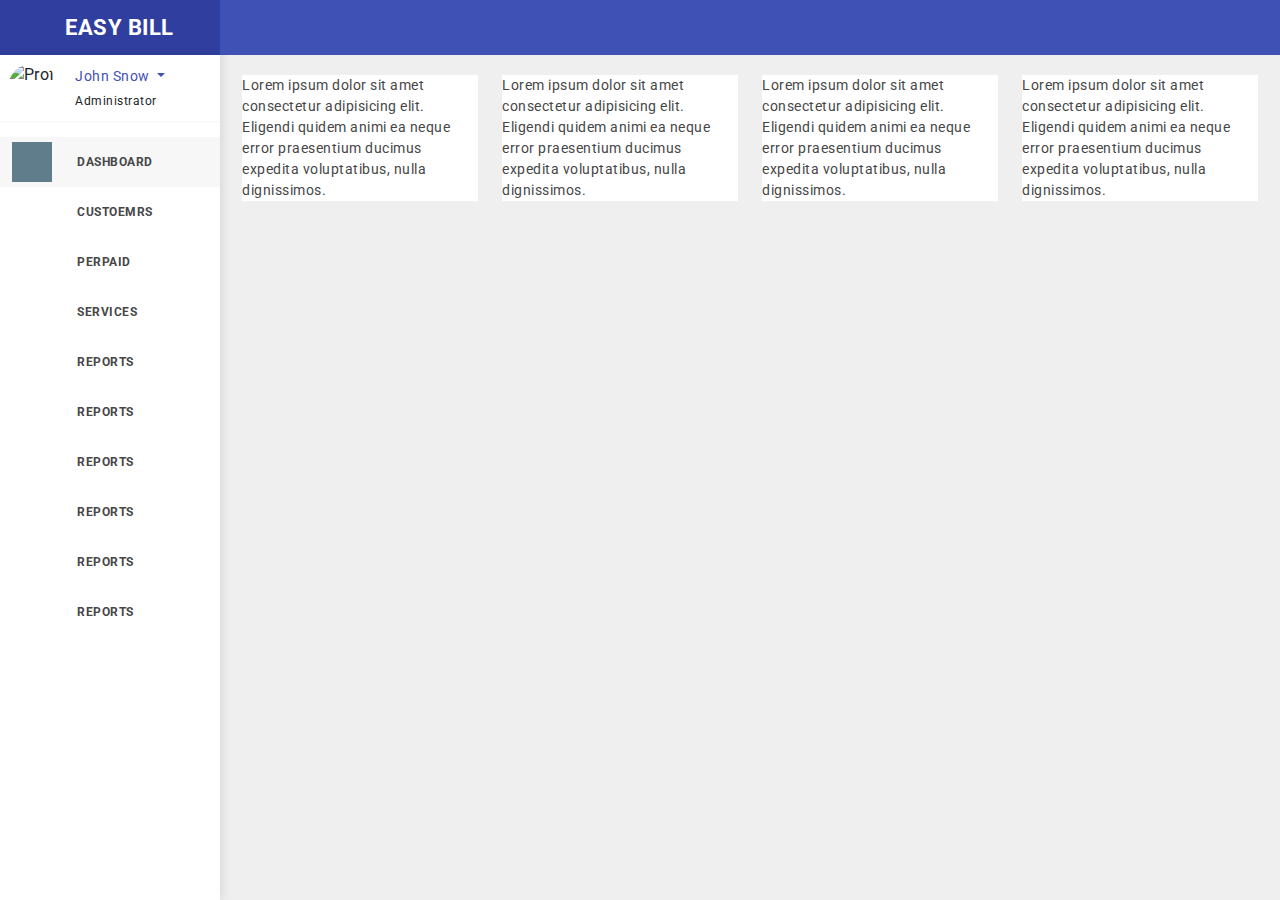
==== index.html @ 29a1d56c "layout done" ====
<!DOCTYPE html>
<html lang="en">

<head>
    <meta charset="UTF-8">
    <meta name="viewport" content="width=device-width, initial-scale=1.0">
    <title>Document</title>
    <!--Bootstrap Css-->
    <link href="https://cdn.jsdelivr.net/npm/bootstrap@5.3.3/dist/css/bootstrap.min.css" rel="stylesheet"
        integrity="sha384-QWTKZyjpPEjISv5WaRU9OFeRpok6YctnYmDr5pNlyT2bRjXh0JMhjY6hW+ALEwIH" crossorigin="anonymous">

    <link rel="stylesheet" href="style.css">
</head>

<body>
    <div class="main-container">
        <div class="sidebar">
            <div class="sidebar-header">
                <div class="logo">
                    <a href="">
                        <ion-icon name="wifi-sharp"></ion-icon>
                        <span class="logo-text">Easy Bill</span>
                    </a>
                </div>
            </div>

            <div class="sidebar-nav-container">
                <!--logged in user profile-->

                <div class="profile py-2 mb-3">
                    <div class="profile-img-container">
                        <img src="./images/profile.jpg" alt="Profile image">
                    </div>
                    <div class="content">
                        <div class="dropdown">
                            <a class="dropdown-toggle" href="#" role="button" data-bs-toggle="dropdown"
                                aria-expanded="false">
                                John Snow
                            </a>

                            <ul class="dropdown-menu rounded-0 border-light-subtle">
                                <li><a class="dropdown-item" href="#">My Account</a></li>
                                <li><a class="dropdown-item" href="#">Change Password</a></li>
                                <li><a class="dropdown-item" href="#">Logout</a></li>
                            </ul>
                        </div>
                        <span class="designation">Administrator</span>
                    </div>
                </div>

                <!--Sidebar Navigation-->

                <nav class="sidbar-nav">
                    <ul>
                        <li class="dashboard"><a href="#">
                                <div class="icon-container">
                                    <ion-icon name="desktop-sharp"></ion-icon>
                                </div>
                                <span>Dashboard</span>
                            </a></li>
                        <li>
                            <a href="#" class="inner-toggle">
                                <div class="icon-container">
                                    <ion-icon name="people-outline"></ion-icon>
                                </div>
                                <span>custoemrs</span>
                                <ion-icon name="chevron-back"></ion-icon>
                            </a>
                            <ul class="inner-drop">
                                <li><a href="#">Add Customer</a></li>
                                <li><a href="#">View Customers</a></li>
                            </ul>
                        </li>
                        <li><a href="#" class="inner-toggle">
                                <div class="icon-container">
                                    <ion-icon name="card-outline"></ion-icon>
                                </div>
                                <span>perpaid</span>
                                <ion-icon name="chevron-back"></ion-icon>
                            </a>
                            <ul class="inner-drop">
                                <li><a href="#">Add Customer</a></li>
                                <li><a href="#">View Customers</a></li>
                            </ul>
                        </li>
                        <li><a href="#">
                                <div class="icon-container">
                                    <ion-icon name="cube-outline"></ion-icon>
                                </div>
                                <span>services</span>
                                <ion-icon name="chevron-back"></ion-icon>
                            </a></li>
                        <li><a href="#">
                                <div class="icon-container">
                                    <ion-icon name="clipboard-outline"></ion-icon>
                                </div>
                                <span>Reports</span>
                                <ion-icon name="chevron-back"></ion-icon>
                            </a></li>
                        <li><a href="#" class="inner-toggle">
                                <div class="icon-container">
                                    <ion-icon name="clipboard-outline"></ion-icon>
                                </div>
                                <span>Reports</span>
                                <ion-icon name="chevron-back"></ion-icon>
                            </a></li>
                        <li><a href="#">
                                <div class="icon-container">
                                    <ion-icon name="clipboard-outline"></ion-icon>
                                </div>
                                <span>Reports</span>
                                <ion-icon name="chevron-back"></ion-icon>
                            </a></li>
                        <li><a href="#">
                                <div class="icon-container">
                                    <ion-icon name="clipboard-outline"></ion-icon>
                                </div>
                                <span>Reports</span>
                                <ion-icon name="chevron-back"></ion-icon>
                            </a></li>
                        <li><a href="#">
                                <div class="icon-container">
                                    <ion-icon name="clipboard-outline"></ion-icon>
                                </div>
                                <span>Reports</span>
                                <ion-icon name="chevron-back"></ion-icon>
                            </a></li>
                        <li><a href="#">
                                <div class="icon-container">
                                    <ion-icon name="clipboard-outline"></ion-icon>
                                </div>
                                <span>Reports</span>
                                <ion-icon name="chevron-back"></ion-icon>
                            </a></li>

                    </ul>
                </nav>
            </div>
        </div>
        <div class="main">
            <header class="main-header">
                <ul class="header-nav" id="nav-toggler">
                    <li><ion-icon name="menu-sharp"></ion-icon></li>
                </ul>
            </header>

            <div class="row">
                <div class="col-md-6 col-xl-3">
                    <p class="bg-white">Lorem ipsum dolor sit amet consectetur adipisicing elit. Eligendi quidem animi
                        ea neque error praesentium ducimus expedita voluptatibus, nulla dignissimos.</p>
                </div>
                <div class="col-md-6 col-xl-3">
                    <p class="bg-white">Lorem ipsum dolor sit amet consectetur adipisicing elit. Eligendi quidem animi
                        ea neque error praesentium ducimus expedita voluptatibus, nulla dignissimos.</p>
                </div>
                <div class="col-md-6 col-xl-3">
                    <p class="bg-white">Lorem ipsum dolor sit amet consectetur adipisicing elit. Eligendi quidem animi
                        ea neque error praesentium ducimus expedita voluptatibus, nulla dignissimos.</p>
                </div>
                <div class="col-md-6 col-xl-3">
                    <p class="bg-white">Lorem ipsum dolor sit amet consectetur adipisicing elit. Eligendi quidem animi
                        ea neque error praesentium ducimus expedita voluptatibus, nulla dignissimos.</p>
                </div>
            </div>

        </div>
    </div>
    </div>



    <!--Ionicons Js-->
    <script type="module" src="https://unpkg.com/ionicons@7.1.0/dist/ionicons/ionicons.esm.js"></script>
    <script nomodule src="https://unpkg.com/ionicons@7.1.0/dist/ionicons/ionicons.js"></script>

    <!--Bootstrap Js-->
    <script src="https://cdn.jsdelivr.net/npm/bootstrap@5.3.3/dist/js/bootstrap.bundle.min.js"
        integrity="sha384-YvpcrYf0tY3lHB60NNkmXc5s9fDVZLESaAA55NDzOxhy9GkcIdslK1eN7N6jIeHz"
        crossorigin="anonymous"></script>

    <!--Custom Js-->
    <script src="./script.js"></script>
</body>

</html>
---- style.css ----
@import url('https://fonts.googleapis.com/css2?family=Roboto:ital,wght@0,100;0,300;0,400;0,500;0,700;0,900;1,100;1,300;1,400;1,500;1,700;1,900&display=swap');

/*declare colors*/
:root {
    --side-header-bg: #303f9f;
    --main-header-bg: #3f51b5;
    --sidebar-font: #464646;
    --sidebar-hover: #F7F7F7;
    --sidebar-icon-bg: #607d8b;
    --dashboard-bg: #EFEFEF;
}

/* reset the default styles */

* {
    margin: 0;
    padding: 0;
    box-sizing: border-box;
    text-decoration: none !important;
}

ol, ul {
    padding: 0;
    list-style: none;
}

body {
    background-color: #efefef;
    font-family: "Roboto", sans-serif;
    letter-spacing: 0.5px;
}

/* ensure all the list items are stacked vertically */
li {
    display: flex;
    align-items: center;
}


.main-container {
    display: flex;
}


.sidebar {
    flex-shrink: 0;
    background-color: #fff;
    min-height: 100vh;
    width: 220px;
    box-shadow: 2px 0 10px rgba(0, 0, 0, 0.1);
    transition: width 0.3s;
    overflow: hidden;
    white-space: nowrap; /* prevent text from wrapping */
}

.sidebar-nav-container {
    overflow: hidden;
    background-color: #fff;
    box-shadow: 2px 0 10px rgba(0, 0, 0, 0.1);
    transition: width 0.3s;
    height: calc(100vh - 55px);
}

.sidebar.collapsed {
    width: 65px;
}

.sidebar.collapsed:hover {
    width: 220px;
}

@media screen and (max-width: 768px) {
  .sidebar {
    width: 0;
  }
  .sidebar.collapsed {
    width: 0;
  }
  .sidebar-nav-container {
    position: fixed;
    width: 0;
  }
  .sidebar-nav-container.active {
    width: 220px;
  }
}

.sidebar .sidebar-header {
    width: 100%;
    height: 55px;
    background-color: var(--side-header-bg);
    color: #fff;
}

/* logo for sidebar-header */

.logo {
    height: 100%;
}

.logo a {
    color: #fff;
    font-size: 22px;
    font-weight: 700;
    text-transform: uppercase;
    display: flex;
    align-items: center;
    height: 100%;
}

.logo a *:first-child {
    flex: 0 0 65px;
    font-size: 25px;
}

.logo a *:last-child {
    flex: 0 0 calc(100% - 65px);
}

/* profile section for sidebar*/

.profile {
    display: flex;
    align-items: center;
    box-shadow: 0 1px 2px rgba(0, 0, 0, 0.05);
}

.profile > *:first-child {
    flex: 0 0 65px;
    display: flex;
    justify-content: center;
    align-items: center;
}

.profile > *:last-child {
    flex: 0 0 calc(100% - 65px);
    padding: 0 10px;
}

.profile .profile-img-container img {
    width: 50px;
    height: 50px;
    object-fit: cover;
    border-radius: 50%;
}

.profile .content a {
    font-size: 14px;
    color: var(--main-header-bg);
}

.profile .content .designation {
    font-size: 12px;
}

.profile .content .dropdown-item {
    color: var(--sidebar-font);
}

/* sidebar nav */

.sidbar-nav a {
    display: flex;
    width: 100%;
    padding: 5px 0;
    padding-right: 1rem;
    color: var(--sidebar-font);
    align-items: center;;
}

.sidbar-nav ul li {
    flex-direction: column;
    font-size: 14px;
}

.sidbar-nav .dashboard{
    background-color: var(--sidebar-hover);
}

.inner-toggle {
    font-size: 12px !important;
}
.sidbar-nav li:first-child .icon-container {
    background-color: var(--sidebar-icon-bg);
    color: #fff;
}


.sidbar-nav a >*:first-child {
    flex: 0 0 40px;
    margin-left: 12px;
    margin-right: 13px;
    display: flex;
    justify-content: center;
    align-items: center;
    height: 40px;
}

.sidbar-nav a > *:nth-child(2) {
    flex: 1;
    text-transform: uppercase;
    padding-left: 12px;
    font-size: 12px;
    font-weight: bold;
}

.sidbar-nav a > *:last-child {
    font-size: 12px;
}

.sidbar-nav a:hover {
    background-color: var(--sidebar-hover);
}

.sidbar-nav a:focus .icon-container  {
    background-color: var(--sidebar-icon-bg);
    color: #fff;
    background-color: var(--sidebar-icon-bg);
}

.sidbar-nav .inner-drop {
    width: 100%;
    height: 0;
    overflow: hidden;
    transition: height 0.3s;
}

.sidbar-nav .inner-drop a {
    padding: 10px 0 10px 65px;
    overflow: hidden;
}

.sidbar-nav .inner-drop.open {
    height: max-content;
}


/* main section */

.main {
   flex: 1 1 auto; 
}

.main-header {
    background-color: var(--main-header-bg);
    height: 55px;
}

.header-nav {
    height: 100%;
    display: flex;
    align-items: center;
    color: #fff;
    padding: 0 20px;
}


.header-nav li ion-icon {
    font-size: 20px;
    padding: 5px 15px;
    cursor: pointer;
}

/* mian body */

.main {
    overflow: hidden;
    font-size: 14px;
    color: #464646;
}

.main-content {
    padding: 20px;
    background-color: #fff;
    min-height: calc(100vh - 55px);
    background-color: var(--dashboard-bg);
}

.main > .row {
    margin: 20px 10px;
}

/* modify bootstrap classes */

.dropdown-item.active,
.dropdown-item:focus {
    background-color: transparent;
}

.container-fluid {
    padding: 0 !important;
    width: 100%;
}
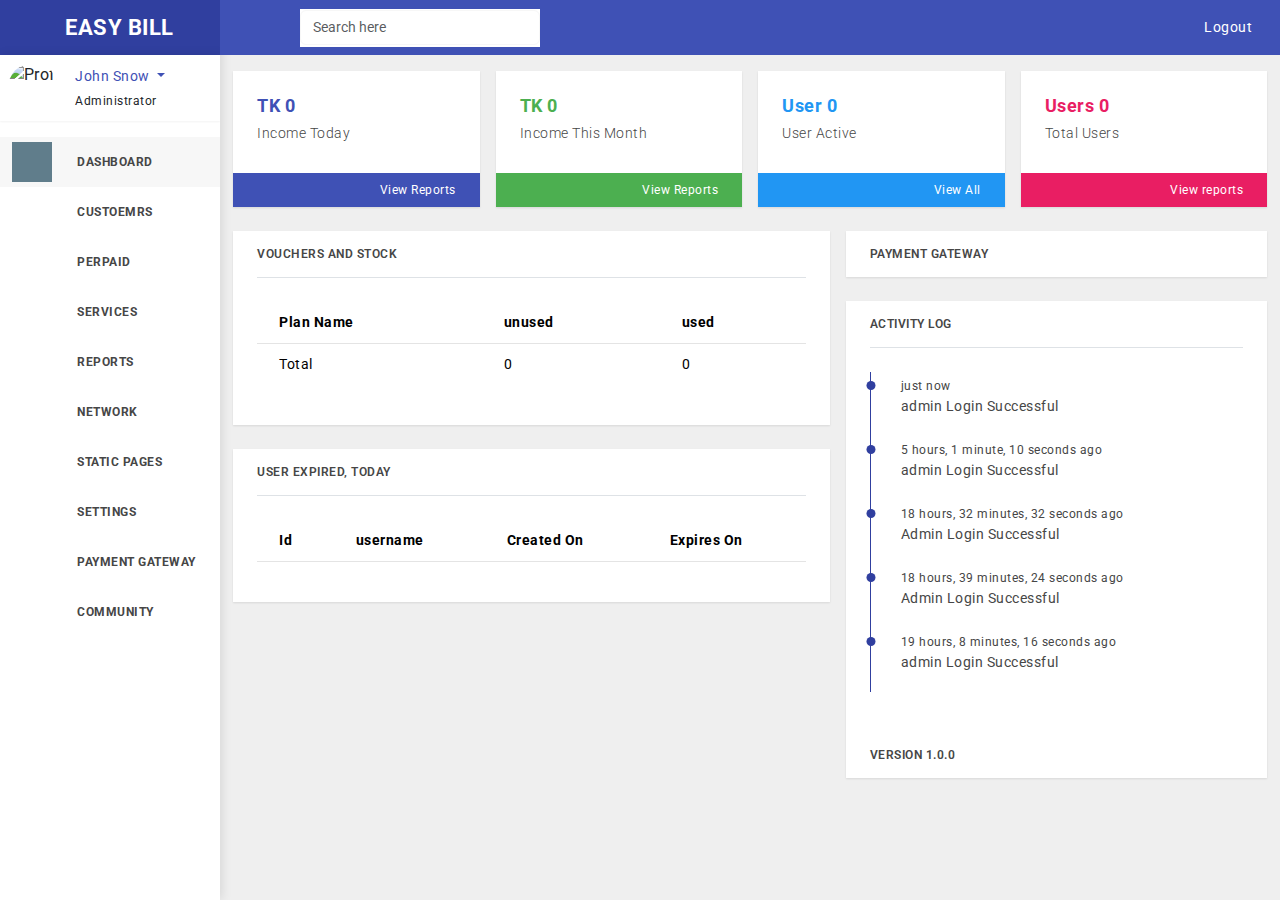
==== commit 89645397: "complete dashboard" ====
--- a/index.html
+++ b/index.html
@@ -39,9 +39,11 @@
                             </a>
 
                             <ul class="dropdown-menu rounded-0 border-light-subtle">
-                                <li><a class="dropdown-item" href="#">My Account</a></li>
-                                <li><a class="dropdown-item" href="#">Change Password</a></li>
-                                <li><a class="dropdown-item" href="#">Logout</a></li>
+                                <li><a class="dropdown-item" href="#"> <ion-icon name="person"></ion-icon> My
+                                        Account</a></li>
+                                <li><a class="dropdown-item" href="#"><ion-icon name="hammer"></ion-icon> Change
+                                        Password</a></li>
+                                <li><a class="dropdown-item" href="#"><ion-icon name="power"></ion-icon> Logout</a></li>
                             </ul>
                         </div>
                         <span class="designation">Administrator</span>
@@ -67,8 +69,8 @@
                                 <ion-icon name="chevron-back"></ion-icon>
                             </a>
                             <ul class="inner-drop">
-                                <li><a href="#">Add Customer</a></li>
-                                <li><a href="#">View Customers</a></li>
+                                <li><a href="#">Add New Contact</a></li>
+                                <li><a href="#">List Contact</a></li>
                             </ul>
                         </li>
                         <li><a href="#" class="inner-toggle">
@@ -79,58 +81,88 @@
                                 <ion-icon name="chevron-back"></ion-icon>
                             </a>
                             <ul class="inner-drop">
-                                <li><a href="#">Add Customer</a></li>
-                                <li><a href="#">View Customers</a></li>
+                                <li><a href="#">Prepaid User</a></li>
+                                <li><a href="#">Prepaid</a></li>
+                                <li><a href="#">Refil Account</a></li>
+                                <li><a href="#">Recharge Account</a></li>
+                            </ul>
+                        </li>
+                        <li><a href="#" class="inner-toggle">
+                                <div class="icon-container">
+                                    <ion-icon name="cube-outline"></ion-icon>
+                                </div>
+                                <span>services</span>
+                                <ion-icon name="chevron-back"></ion-icon>
+                            </a>
+                            <ul class="inner-drop">
+                                <li><a href="#">Hotspot Plans</a></li>
+                                <li><a href="#">PPPOE Plans</a></li>
+                                <li><a href="#">Bandwidth Plans</a></li>
+                            </ul>
+                        </li>
+                        <li><a href="#" class="inner-toggle">
+                                <div class="icon-container">
+                                    <ion-icon name="clipboard-outline"></ion-icon>
+                                </div>
+                                <span>Reports</span>
+                                <ion-icon name="chevron-back"></ion-icon>
+                            </a>
+                            <ul class="inner-drop">
+                                <li><a href="#">Daily Reports</a></li>
+                                <li><a href="#">Periods Reports</a></li>
+                            </ul>
+                        </li>
+                        <li><a href="#" class="inner-toggle">
+                                <div class="icon-container">
+                                    <ion-icon name="git-network-outline"></ion-icon>
+                                </div>
+                                <span>Network</span>
+                                <ion-icon name="chevron-back"></ion-icon>
+                            </a>
+                            <ul class="inner-drop">
+                                <li><a href="#">Routers</a></li>
+                                <li><a href="#">IP Pool</a></li>
+                            </ul>
+                        </li>
+                        <li><a href="#" class="inner-toggle">
+                                <div class="icon-container">
+                                    <ion-icon name="clipboard-outline"></ion-icon>
+                                </div>
+                                <span>Static Pages</span>
+                                <ion-icon name="chevron-back"></ion-icon>
+                            </a>
+                            <ul class="inner-drop">
+                                <li><a href="#">Order Vouchers</a></li>
+                                <li><a href="#">Voucher Template</a></li>
+                                <li><a href="#">Announcement Editor</a></li>
+                                <li><a href="#">Registration Info Editor</a></li>
+                            </ul>
+                        </li>
+                        <li><a href="#" class="inner-toggle">
+                                <div class="icon-container">
+                                    <ion-icon name="settings"></ion-icon>
+                                </div>
+                                <span>Settings</span>
+                                <ion-icon name="chevron-back"></ion-icon>
+                            </a>
+                            <ul class="inner-drop">
+                                <li><a href="#">General Settings</a></li>
+                                <li><a href="#">Localisation</a></li>
+                                <li><a href="#">Admintrator Users</a></li>
+                                <li><a href="#">Backup/Restore</a></li>
                             </ul>
                         </li>
                         <li><a href="#">
                                 <div class="icon-container">
-                                    <ion-icon name="cube-outline"></ion-icon>
-                                </div>
-                                <span>services</span>
-                                <ion-icon name="chevron-back"></ion-icon>
+                                    <ion-icon name="cash-outline"></ion-icon>
+                                </div>
+                                <span>Payment Gateway</span>
                             </a></li>
                         <li><a href="#">
                                 <div class="icon-container">
-                                    <ion-icon name="clipboard-outline"></ion-icon>
-                                </div>
-                                <span>Reports</span>
-                                <ion-icon name="chevron-back"></ion-icon>
-                            </a></li>
-                        <li><a href="#" class="inner-toggle">
-                                <div class="icon-container">
-                                    <ion-icon name="clipboard-outline"></ion-icon>
-                                </div>
-                                <span>Reports</span>
-                                <ion-icon name="chevron-back"></ion-icon>
-                            </a></li>
-                        <li><a href="#">
-                                <div class="icon-container">
-                                    <ion-icon name="clipboard-outline"></ion-icon>
-                                </div>
-                                <span>Reports</span>
-                                <ion-icon name="chevron-back"></ion-icon>
-                            </a></li>
-                        <li><a href="#">
-                                <div class="icon-container">
-                                    <ion-icon name="clipboard-outline"></ion-icon>
-                                </div>
-                                <span>Reports</span>
-                                <ion-icon name="chevron-back"></ion-icon>
-                            </a></li>
-                        <li><a href="#">
-                                <div class="icon-container">
-                                    <ion-icon name="clipboard-outline"></ion-icon>
-                                </div>
-                                <span>Reports</span>
-                                <ion-icon name="chevron-back"></ion-icon>
-                            </a></li>
-                        <li><a href="#">
-                                <div class="icon-container">
-                                    <ion-icon name="clipboard-outline"></ion-icon>
-                                </div>
-                                <span>Reports</span>
-                                <ion-icon name="chevron-back"></ion-icon>
+                                    <ion-icon name="chatbubbles"></ion-icon>
+                                </div>
+                                <span>Community</span>
                             </a></li>
 
                     </ul>
@@ -139,27 +171,210 @@
         </div>
         <div class="main">
             <header class="main-header">
-                <ul class="header-nav" id="nav-toggler">
-                    <li><ion-icon name="menu-sharp"></ion-icon></li>
+                <ul class="header-nav">
+                    <li class="dropdown-toggler" id="nav-toggler"><ion-icon name="menu-sharp"></ion-icon></li>
+                    <li class="search-container hide-xs">
+                        <form class="form-search">
+                            <input type="search" placeholder="Search here" class="form-control fs-md">
+                            <button type="submit"><ion-icon name="search-sharp"></ion-icon></button>
+                        </form>
+                    </li>
+                    <li class="scan hide-xs">
+                        <a href="" class="text-white">
+                            <ion-icon name="scan"></ion-icon>
+                        </a>
+                    </li>
+
+                    <li class="site-logo show-xs">
+                        <a href="">
+                            EASY BILL
+                        </a>
+                    </li>
+
+                    <li class="logout ms-auto hide-xs">
+                        <a href="" class="text-white me-2">
+                            <ion-icon name="power"></ion-icon>
+                            <span class="ms-1">Logout</span>
+                        </a>
+                    </li>
                 </ul>
             </header>
 
-            <div class="row">
+            <div class="row g-3 mb-2">
                 <div class="col-md-6 col-xl-3">
-                    <p class="bg-white">Lorem ipsum dolor sit amet consectetur adipisicing elit. Eligendi quidem animi
-                        ea neque error praesentium ducimus expedita voluptatibus, nulla dignissimos.</p>
-                </div>
+                    <div class="panel bg-white">
+                        <div class="panel-body p-4">
+                            <div class="d-flex justify-content-between">
+                                <div>
+                                    <h4 class="text-primary fw-bold fs-x">TK 0</h4>
+                                    <h5 class="text-light fs-md fw-light">Income Today</h5>
+                                </div>
+                                <div>
+                                    <ion-icon name="pricetags-outline"></ion-icon>
+                                </div>
+                            </div>
+                        </div>
+                        <div class="panel-footer bg-primary">
+                            <a href="" class="text-white float-end fs-sm">View Reports</a>
+                            <div class="clearfix"></div>
+                        </div>
+                    </div>
+                </div>
+
                 <div class="col-md-6 col-xl-3">
-                    <p class="bg-white">Lorem ipsum dolor sit amet consectetur adipisicing elit. Eligendi quidem animi
-                        ea neque error praesentium ducimus expedita voluptatibus, nulla dignissimos.</p>
-                </div>
+                    <div class="panel bg-white">
+                        <div class="panel-body p-4">
+                            <div class="d-flex justify-content-between">
+                                <div>
+                                    <h4 class="text-success fw-bold fs-x">TK 0</h4>
+                                    <h5 class="text-light fs-md fw-light">Income This Month</h5>
+                                </div>
+                                <div>
+                                    <ion-icon name="logo-usd"></ion-icon>
+                                </div>
+                            </div>
+                        </div>
+                        <div class="panel-footer bg-success">
+                            <a href="" class="text-white float-end fs-sm">View Reports</a>
+                            <div class="clearfix"></div>
+                        </div>
+                    </div>
+                </div>
+
                 <div class="col-md-6 col-xl-3">
-                    <p class="bg-white">Lorem ipsum dolor sit amet consectetur adipisicing elit. Eligendi quidem animi
-                        ea neque error praesentium ducimus expedita voluptatibus, nulla dignissimos.</p>
-                </div>
+                    <div class="panel bg-white">
+                        <div class="panel-body p-4">
+                            <div class="d-flex justify-content-between">
+                                <div>
+                                    <h4 class="text-info fw-bold fs-x">User 0</h4>
+                                    <h5 class="text-light fs-md fw-light">User Active</h5>
+                                </div>
+                                <div>
+                                    <ion-icon name="person"></ion-icon>
+                                </div>
+                            </div>
+                        </div>
+                        <div class="panel-footer bg-info">
+                            <a href="" class="text-white float-end fs-sm">View All</a>
+                            <div class="clearfix"></div>
+                        </div>
+                    </div>
+                </div>
+
                 <div class="col-md-6 col-xl-3">
-                    <p class="bg-white">Lorem ipsum dolor sit amet consectetur adipisicing elit. Eligendi quidem animi
-                        ea neque error praesentium ducimus expedita voluptatibus, nulla dignissimos.</p>
+                    <div class="panel bg-white">
+                        <div class="panel-body p-4">
+                            <div class="d-flex justify-content-between">
+                                <div>
+                                    <h4 class="text-danger fw-bold fs-x">Users 0</h4>
+                                    <h5 class="text-light fs-md fw-light">Total Users</h5>
+                                </div>
+                                <div>
+                                    <ion-icon name="people"></ion-icon>
+                                </div>
+                            </div>
+                        </div>
+                        <div class="panel-footer bg-danger">
+                            <a href="" class="text-white float-end fs-sm">View reports</a>
+                            <div class="clearfix"></div>
+                        </div>
+                    </div>
+                </div>
+            </div>
+
+            <div class="row g-3 pb-5">
+                <div class="col-lg-7">
+                    <div class="panel mb-4">
+                        <div class="panel-header border-bottom">
+                            VOUCHERS AND STOCK
+                        </div>
+
+                        <div class="panel-body p-4">
+                            <table class="table mb-3">
+                                <thead>
+                                    <tr>
+                                        <th>Plan Name</th>
+                                        <th>unused</th>
+                                        <th>used</th>
+                                    </tr>
+                                </thead>
+                                <tbody>
+                                    <tr>
+                                        <td>Total</td>
+                                        <td>0</td>
+                                        <td>0</td>
+                                    </tr>
+                                </tbody>
+                            </table>
+                        </div>
+                    </div>
+
+                    <div class="panel">
+                        <div class="panel-header text-uppercase border-bottom">
+                            User Expired, Today
+                        </div>
+                        <div class="panel-body p-4">
+                            <table class="table mb-3">
+                                <thead>
+                                    <tr>
+                                        <th>Id</th>
+                                        <th>username</th>
+                                        <th>Created On</th>
+                                        <th>Expires On</th>
+                                    </tr>
+                                </thead>
+                                <tbody>
+
+                                </tbody>
+                            </table>
+                        </div>
+                    </div>
+                </div>
+                <div class="col-lg-5">
+                    <div class="panel mb-4">
+                        <div class="panel-header text-uppercase">
+                            Payment Gateway
+                        </div>
+                    </div>
+
+                    <div class="panel">
+                        <div class="panel-header text-uppercase border-bottom">
+                            Activity Log
+                        </div>
+                        <div class="panel-body p-4">
+                            <ul>
+                                <li class="primary">
+                                    <span class="point"></span>
+                                    <span class="time">just now</span>
+                                    <p>admin Login Successful</p>
+                                </li>
+                                <li class="primary">
+                                    <span class="point"></span>
+                                    <span class="time">5 hours, 1 minute, 10 seconds ago</span>
+                                    <p>admin Login Successful</p>
+                                </li>
+                                <li class="primary">
+                                    <span class="point"></span>
+                                    <span class="time">18 hours, 32 minutes, 32 seconds ago</span>
+                                    <p>Admin Login Successful</p>
+                                </li>
+                                <li class="primary">
+                                    <span class="point"></span>
+                                    <span class="time">18 hours, 39 minutes, 24 seconds ago</span>
+                                    <p>Admin Login Successful</p>
+                                </li>
+                                <li class="primary">
+                                    <span class="point"></span>
+                                    <span class="time">19 hours, 8 minutes, 16 seconds ago</span>
+                                    <p>admin Login Successful</p>
+                                </li>
+                            </ul>
+
+                        </div>
+                        <div class="panel-header text-uppercase">
+                            version 1.0.0
+                        </div>
+                    </div>
                 </div>
             </div>
 
--- a/style.css
+++ b/style.css
@@ -8,6 +8,9 @@
     --sidebar-hover: #F7F7F7;
     --sidebar-icon-bg: #607d8b;
     --dashboard-bg: #EFEFEF;
+    --green: #4CAF50;
+    --skyblue: #2196F3;
+    --red: #E91E63;
 }
 
 /* reset the default styles */
@@ -31,7 +34,7 @@
 }
 
 /* ensure all the list items are stacked vertically */
-li {
+.sidebar li, .main-header li {
     display: flex;
     align-items: center;
 }
@@ -58,7 +61,7 @@
     background-color: #fff;
     box-shadow: 2px 0 10px rgba(0, 0, 0, 0.1);
     transition: width 0.3s;
-    height: calc(100vh - 55px);
+    height: calc(100% - 55px);
 }
 
 .sidebar.collapsed {
@@ -178,7 +181,11 @@
 }
 
 .inner-toggle {
-    font-size: 12px !important;
+    font-size: 12px;
+}
+
+.sidbar-nav .inner-drop {
+    font-size: 13px;
 }
 .sidbar-nav li:first-child .icon-container {
     background-color: var(--sidebar-icon-bg);
@@ -226,7 +233,7 @@
 }
 
 .sidbar-nav .inner-drop a {
-    padding: 10px 0 10px 65px;
+    padding: 10px 0 10px 55px;
     overflow: hidden;
 }
 
@@ -252,13 +259,61 @@
     align-items: center;
     color: #fff;
     padding: 0 20px;
-}
-
-
-.header-nav li ion-icon {
+    position: relative;
+}
+
+
+.header-nav #nav-toggler ion-icon {
     font-size: 20px;
     padding: 5px 15px;
     cursor: pointer;
+}
+
+.header-nav .search-container {
+    margin-left: 30px;
+    
+}
+
+.header-nav .search-container .form-search {
+    width: 240px;
+    height: 38px;
+    display: flex;
+    align-items: center;
+    background-color: #fff;
+    position: relative;
+}
+
+.header-nav .search-container .form-search button {
+    position: absolute;
+    border: none;
+    background-color: transparent;
+    color: var(--sidebar-font);
+    font-size: 1rem;
+    display: flex;
+    align-items: center;
+    right: 15px;
+}
+
+.header-nav .scan {
+    margin-left: 30px;
+}
+
+.header-nav .scan a {
+    display: flex;
+    align-items: center;
+}
+
+.header-nav .site-logo {
+    position: absolute;
+    left: 50%;
+    transform: translateX(-50%);
+    display: none;
+}
+
+.header-nav .site-logo a {
+    color: #fff;
+    font-size: 24px;
+    font-weight: 900;
 }
 
 /* mian body */
@@ -277,7 +332,73 @@
 }
 
 .main > .row {
-    margin: 20px 10px;
+    margin: 0 5px;
+}
+
+.panel ul li {
+    border-left: 1px solid var(--side-header-bg);
+    position: relative;
+    padding: 3px 0 3px 30px
+}
+
+.panel ul li .point {
+    position: absolute;
+    left: 0;
+    top: 9px;
+    transform: translateX(-50%);
+    width: 9px;
+    height: 9px;
+    border-radius: 100%;
+    background-color: var(--side-header-bg);
+}
+
+.panel ul li span {
+    font-size: 12px;
+}
+
+/* utility classes */
+
+.fs-sm {
+    font-size: 12px !important;
+}
+
+.fs-md {
+    font-size: 14px !important;
+}
+
+.fs-x {
+    font-size: 18px !important;
+}
+
+.panel {
+    background-color: #fff;
+    box-shadow: 0 1px 2px rgba(0, 0, 0, 0.1);
+    transition: box-shadow 0.3s;
+}
+
+.panel:hover {
+    box-shadow: 0 4px 10px rgba(0, 0, 0, 0.1);
+}
+
+.panel ion-icon {
+    font-size: 42px;
+    color: var(--sidebar-font);
+}
+
+.panel-header {
+    padding: 14px 0;
+    margin: 0 24px;
+    font-size: 12px;
+    font-weight: 600;
+}
+
+.border-bottom {
+    border-bottom: 1px solid #e4e4e4;
+}
+
+
+.panel-footer {
+    padding: 8px 24px;
 }
 
 /* modify bootstrap classes */
@@ -291,3 +412,75 @@
     padding: 0 !important;
     width: 100%;
 }
+
+.text-primary {
+    color: var(--main-header-bg) !important;
+}
+
+.bg-primary {
+    background-color: var(--main-header-bg) !important;
+}
+
+.text-light {
+    color: var(--sidebar-font) !important;
+}
+
+.bg-success {
+    background-color: var(--green) !important;
+}
+
+.bg-info {
+    background-color: var(--skyblue) !important;
+}
+
+.bg-danger {
+    background-color: var(--red) !important;
+}
+
+.text-success {
+    color: var(--green) !important;
+}
+
+.text-info {
+    color: var(--skyblue) !important;
+}
+
+.text-danger {
+    color: var(--red) !important;
+}
+
+.table {
+    border-collapse: collapse;
+    width: 100%;
+}
+
+.table th,
+.table td {
+    padding: 10px 22px;
+    text-align: left;
+    border-bottom: 1px solid #e4e4e4 !important;
+}
+
+.table tr:last-child td {
+    border-bottom: none !important;
+}
+
+.form-control {
+ border: 1px solid #f7f7f7;
+}
+
+.form-control:focus {
+    /*remove the default border color*/
+    border-color: #f7f7f7;
+    box-shadow: none;
+}
+
+@media screen and (max-width: 768px) {
+    .show-xs {
+        display: block !important;
+    }
+    .hide-xs {
+        display: none !important;
+    }
+    
+}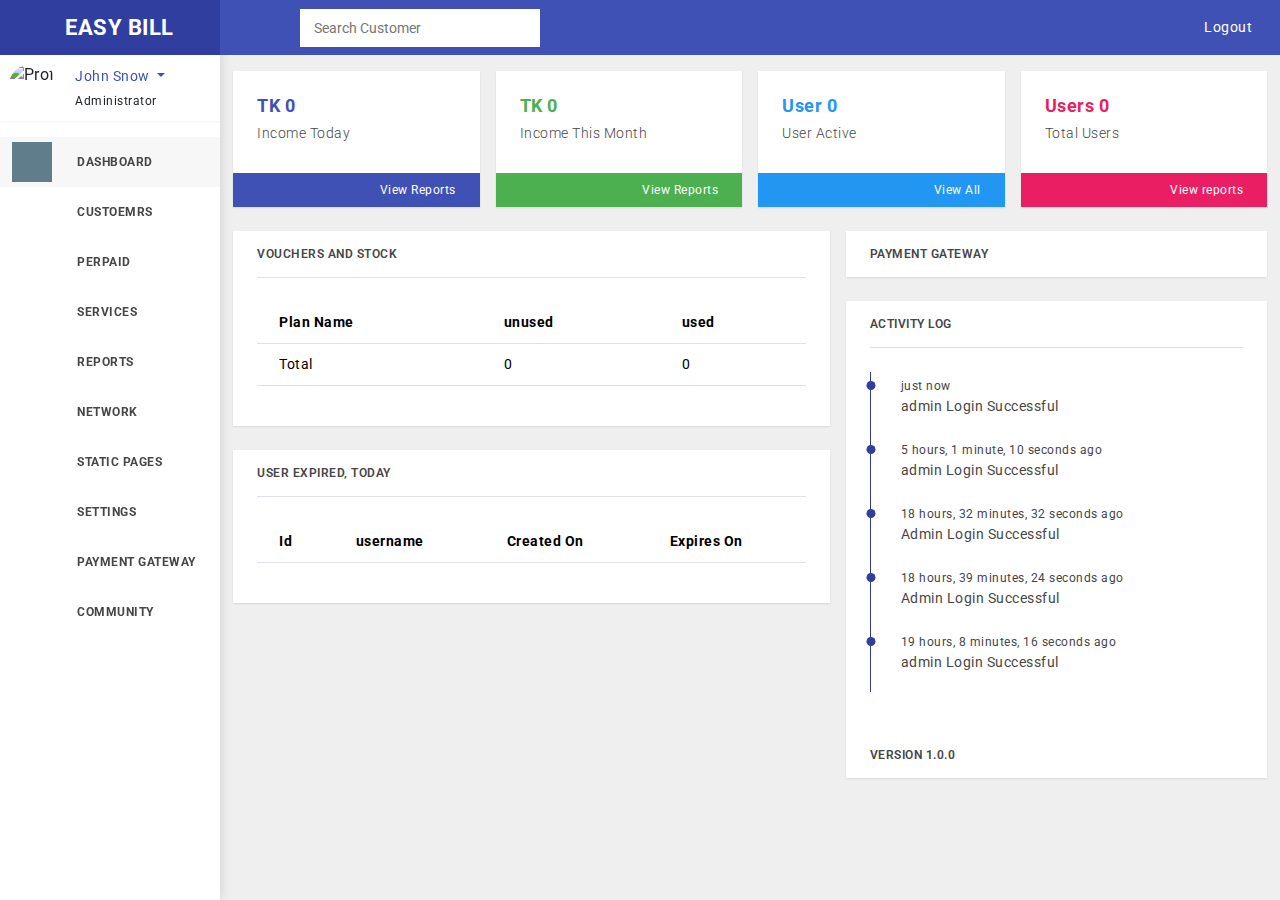
==== commit b211ec9b: "almost done" ====
--- a/index.html
+++ b/index.html
@@ -17,14 +17,13 @@
         <div class="sidebar">
             <div class="sidebar-header">
                 <div class="logo">
-                    <a href="">
+                    <a href="./index.html">
                         <ion-icon name="wifi-sharp"></ion-icon>
                         <span class="logo-text">Easy Bill</span>
                     </a>
                 </div>
             </div>
 
-            <div class="sidebar-nav-container">
                 <!--logged in user profile-->
 
                 <div class="profile py-2 mb-3">
@@ -66,7 +65,7 @@
                                     <ion-icon name="people-outline"></ion-icon>
                                 </div>
                                 <span>custoemrs</span>
-                                <ion-icon name="chevron-back"></ion-icon>
+                                <ion-icon name="chevron-back" class="toggle-icon"></ion-icon>
                             </a>
                             <ul class="inner-drop">
                                 <li><a href="#">Add New Contact</a></li>
@@ -78,7 +77,7 @@
                                     <ion-icon name="card-outline"></ion-icon>
                                 </div>
                                 <span>perpaid</span>
-                                <ion-icon name="chevron-back"></ion-icon>
+                                <ion-icon name="chevron-back" class="toggle-icon"></ion-icon>
                             </a>
                             <ul class="inner-drop">
                                 <li><a href="#">Prepaid User</a></li>
@@ -92,7 +91,7 @@
                                     <ion-icon name="cube-outline"></ion-icon>
                                 </div>
                                 <span>services</span>
-                                <ion-icon name="chevron-back"></ion-icon>
+                                <ion-icon name="chevron-back" class="toggle-icon"></ion-icon>
                             </a>
                             <ul class="inner-drop">
                                 <li><a href="#">Hotspot Plans</a></li>
@@ -105,7 +104,7 @@
                                     <ion-icon name="clipboard-outline"></ion-icon>
                                 </div>
                                 <span>Reports</span>
-                                <ion-icon name="chevron-back"></ion-icon>
+                                <ion-icon name="chevron-back" class="toggle-icon"></ion-icon>
                             </a>
                             <ul class="inner-drop">
                                 <li><a href="#">Daily Reports</a></li>
@@ -117,7 +116,7 @@
                                     <ion-icon name="git-network-outline"></ion-icon>
                                 </div>
                                 <span>Network</span>
-                                <ion-icon name="chevron-back"></ion-icon>
+                                <ion-icon name="chevron-back" class="toggle-icon"></ion-icon>
                             </a>
                             <ul class="inner-drop">
                                 <li><a href="#">Routers</a></li>
@@ -129,7 +128,7 @@
                                     <ion-icon name="clipboard-outline"></ion-icon>
                                 </div>
                                 <span>Static Pages</span>
-                                <ion-icon name="chevron-back"></ion-icon>
+                                <ion-icon name="chevron-back" class="toggle-icon"></ion-icon>
                             </a>
                             <ul class="inner-drop">
                                 <li><a href="#">Order Vouchers</a></li>
@@ -140,10 +139,10 @@
                         </li>
                         <li><a href="#" class="inner-toggle">
                                 <div class="icon-container">
-                                    <ion-icon name="settings"></ion-icon>
+                                    <ion-icon name="settings-outline"></ion-icon>
                                 </div>
                                 <span>Settings</span>
-                                <ion-icon name="chevron-back"></ion-icon>
+                                <ion-icon name="chevron-back" class="toggle-icon"></ion-icon>
                             </a>
                             <ul class="inner-drop">
                                 <li><a href="#">General Settings</a></li>
@@ -160,14 +159,12 @@
                             </a></li>
                         <li><a href="#">
                                 <div class="icon-container">
-                                    <ion-icon name="chatbubbles"></ion-icon>
+                                    <ion-icon name="chatbubbles-outline"></ion-icon>
                                 </div>
                                 <span>Community</span>
                             </a></li>
-
                     </ul>
                 </nav>
-            </div>
         </div>
         <div class="main">
             <header class="main-header">
@@ -175,7 +172,7 @@
                     <li class="dropdown-toggler" id="nav-toggler"><ion-icon name="menu-sharp"></ion-icon></li>
                     <li class="search-container hide-xs">
                         <form class="form-search">
-                            <input type="search" placeholder="Search here" class="form-control fs-md">
+                            <input type="search" placeholder="Search Customer" class="fs-md">
                             <button type="submit"><ion-icon name="search-sharp"></ion-icon></button>
                         </form>
                     </li>
@@ -235,7 +232,7 @@
                             </div>
                         </div>
                         <div class="panel-footer bg-success">
-                            <a href="" class="text-white float-end fs-sm">View Reports</a>
+                            <a href="./period-report.html" class="text-white float-end fs-sm">View Reports</a>
                             <div class="clearfix"></div>
                         </div>
                     </div>
@@ -290,22 +287,24 @@
                         </div>
 
                         <div class="panel-body p-4">
-                            <table class="table mb-3">
-                                <thead>
-                                    <tr>
-                                        <th>Plan Name</th>
-                                        <th>unused</th>
-                                        <th>used</th>
-                                    </tr>
-                                </thead>
-                                <tbody>
-                                    <tr>
-                                        <td>Total</td>
-                                        <td>0</td>
-                                        <td>0</td>
-                                    </tr>
-                                </tbody>
-                            </table>
+                            <div class="table-responsive">
+                                <table class="table mb-3">
+                                    <thead>
+                                        <tr>
+                                            <th>Plan Name</th>
+                                            <th>unused</th>
+                                            <th>used</th>
+                                        </tr>
+                                    </thead>
+                                    <tbody>
+                                        <tr>
+                                            <td>Total</td>
+                                            <td>0</td>
+                                            <td>0</td>
+                                        </tr>
+                                    </tbody>
+                                </table>
+                            </div>
                         </div>
                     </div>
 
@@ -314,19 +313,21 @@
                             User Expired, Today
                         </div>
                         <div class="panel-body p-4">
-                            <table class="table mb-3">
-                                <thead>
-                                    <tr>
-                                        <th>Id</th>
-                                        <th>username</th>
-                                        <th>Created On</th>
-                                        <th>Expires On</th>
-                                    </tr>
-                                </thead>
-                                <tbody>
-
-                                </tbody>
-                            </table>
+                            <div class="table-responsive">
+                                <table class="table mb-3">
+                                    <thead>
+                                        <tr>
+                                            <th>Id</th>
+                                            <th>username</th>
+                                            <th>Created On</th>
+                                            <th>Expires On</th>
+                                        </tr>
+                                    </thead>
+                                    <tbody>
+                                
+                                    </tbody>
+                                </table>
+                            </div>
                         </div>
                     </div>
                 </div>
@@ -387,14 +388,21 @@
     <!--Ionicons Js-->
     <script type="module" src="https://unpkg.com/ionicons@7.1.0/dist/ionicons/ionicons.esm.js"></script>
     <script nomodule src="https://unpkg.com/ionicons@7.1.0/dist/ionicons/ionicons.js"></script>
-
+    
+    <!-- JQuery cdn --> <!-- for bs-datepicker  -->
+    <script src="https://cdnjs.cloudflare.com/ajax/libs/jquery/3.6.0/jquery.min.js"></script>
+    
     <!--Bootstrap Js-->
     <script src="https://cdn.jsdelivr.net/npm/bootstrap@5.3.3/dist/js/bootstrap.bundle.min.js"
         integrity="sha384-YvpcrYf0tY3lHB60NNkmXc5s9fDVZLESaAA55NDzOxhy9GkcIdslK1eN7N6jIeHz"
         crossorigin="anonymous"></script>
-
+    
+    <!-- Bootstrap Datepicker JS -->
+    <script src="https://cdnjs.cloudflare.com/ajax/libs/bootstrap-datepicker/1.9.0/js/bootstrap-datepicker.min.js"></script>
+    
     <!--Custom Js-->
     <script src="./script.js"></script>
+    <script src="./script.js"></script>
 </body>
 
 </html>--- a/style.css
+++ b/style.css
@@ -1,486 +1,745 @@
-@import url('https://fonts.googleapis.com/css2?family=Roboto:ital,wght@0,100;0,300;0,400;0,500;0,700;0,900;1,100;1,300;1,400;1,500;1,700;1,900&display=swap');
+@import url("https://fonts.googleapis.com/css2?family=Roboto:ital,wght@0,100;0,300;0,400;0,500;0,700;0,900;1,100;1,300;1,400;1,500;1,700;1,900&display=swap");
 
 /*declare colors*/
 :root {
-    --side-header-bg: #303f9f;
-    --main-header-bg: #3f51b5;
-    --sidebar-font: #464646;
-    --sidebar-hover: #F7F7F7;
-    --sidebar-icon-bg: #607d8b;
-    --dashboard-bg: #EFEFEF;
-    --green: #4CAF50;
-    --skyblue: #2196F3;
-    --red: #E91E63;
+  --primary-deep: #303f9f;
+  --primary: #3f51b5;
+  --light-font: #464646;
+  --sidebar-hover: #f7f7f7;
+  --sidebar-icon-bg: #607d8b;
+  --dashboard-bg: #efefef;
+  --green: #4caf50;
+  --skyblue: #2196f3;
+  --red: #e91e63;
 }
 
 /* reset the default styles */
 
 * {
-    margin: 0;
-    padding: 0;
-    box-sizing: border-box;
-    text-decoration: none !important;
-}
-
-ol, ul {
-    padding: 0;
-    list-style: none;
+  margin: 0;
+  padding: 0;
+  box-sizing: border-box;
+  text-decoration: none !important;
+}
+
+ol,
+ul {
+  padding: 0;
+  list-style: none;
 }
 
 body {
-    background-color: #efefef;
-    font-family: "Roboto", sans-serif;
-    letter-spacing: 0.5px;
-}
+  background-color: #efefef;
+  font-family: "Roboto", sans-serif;
+  letter-spacing: 0.5px;
+}
+
+/* login page */
+
+#login-container {
+  height: 100vh;
+}
+
+#login-form {
+  width: 420px;
+  padding: 30px;
+  background-color: #fff;
+  box-shadow: 0 1px 8px rgba(0, 0, 0, 0.14);
+  color: rgba(70, 70, 70);
+  text-align: center;
+}
+
+#login-form h2 {
+  font-weight: 700;
+  font-size: 30px;
+  margin-top: 0.5rem;
+}
+
+#login-form h5 {
+  font-weight: 400;
+  font-size: 14px;
+}
+
+#login-form .form-check input {
+  appearance: none;
+  -webkit-appearance: none;
+  -moz-appearance: none;
+  width: 20px;
+  height: 20px;
+  border-radius: 0;
+  margin-right: 10px; /* Space between checkbox and label */
+}
+
+#login-form .form-check input:checked {
+  border: 1px solid #303f9f;
+  background-color: #303f9f;
+  color: #fff;
+  cursor: pointer;
+}
+
+#login-form .form-check label {
+  cursor: pointer;
+  font-size: 14px;
+  margin-top: 3px;
+}
+
+/* Dashboard */
 
 /* ensure all the list items are stacked vertically */
-.sidebar li, .main-header li {
-    display: flex;
-    align-items: center;
-}
-
+.sidebar li,
+.main-header li {
+  display: flex;
+  align-items: center;
+}
 
 .main-container {
-    display: flex;
-}
-
+  display: flex;
+}
 
 .sidebar {
-    flex-shrink: 0;
-    background-color: #fff;
-    min-height: 100vh;
-    width: 220px;
-    box-shadow: 2px 0 10px rgba(0, 0, 0, 0.1);
-    transition: width 0.3s;
-    overflow: hidden;
-    white-space: nowrap; /* prevent text from wrapping */
+  flex-shrink: 0;
+  background-color: #fff;
+  min-height: 100vh;
+  width: 220px;
+  box-shadow: 2px 0 10px rgba(0, 0, 0, 0.1);
+  transition: width 0.3s;
+  overflow: hidden;
+  white-space: nowrap; /* prevent text from wrapping */
+  position: fixed;
+  z-index: 1000;
 }
 
 .sidebar-nav-container {
-    overflow: hidden;
-    background-color: #fff;
-    box-shadow: 2px 0 10px rgba(0, 0, 0, 0.1);
-    transition: width 0.3s;
-    height: calc(100% - 55px);
+  overflow: hidden;
+  background-color: #fff;
+  box-shadow: 2px 0 10px rgba(0, 0, 0, 0.1);
+  transition: width 0.3s;
+  height: calc(100% - 55px);
 }
 
 .sidebar.collapsed {
-    width: 65px;
+  width: 65px;
+}
+
+.sidebar.collapsed + .main {
+  margin-left: 65px;
+}
+
+.sidebar.collapsed + .main .main-header {
+  width: calc(100% - 65px);
 }
 
 .sidebar.collapsed:hover {
-    width: 220px;
+  width: 220px;
+}
+
+.sidebar .sidebar-header {
+  width: 100%;
+  height: 55px;
+  background-color: var(--primary-deep);
+  color: #fff;
+}
+
+/* logo for sidebar-header */
+
+.logo {
+  height: 100%;
+}
+
+.logo a {
+  color: #fff;
+  font-size: 22px;
+  font-weight: 700;
+  text-transform: uppercase;
+  display: flex;
+  align-items: center;
+  height: 100%;
+}
+
+.logo a *:first-child {
+  flex: 0 0 65px;
+  font-size: 25px;
+}
+
+.logo a *:last-child {
+  flex: 0 0 calc(100% - 65px);
+}
+
+/* profile section for sidebar*/
+
+.profile {
+  display: flex;
+  align-items: center;
+  box-shadow: 0 1px 2px rgba(0, 0, 0, 0.05);
+}
+
+.profile > *:first-child {
+  flex: 0 0 65px;
+  display: flex;
+  justify-content: center;
+  align-items: center;
+}
+
+.profile > *:last-child {
+  flex: 0 0 calc(100% - 65px);
+  padding: 0 10px;
+}
+
+.profile .profile-img-container img {
+  width: 50px;
+  height: 50px;
+  object-fit: cover;
+  border-radius: 50%;
+}
+
+.profile .content a {
+  font-size: 14px;
+  color: var(--primary);
+}
+
+.profile .content .designation {
+  font-size: 12px;
+}
+
+.profile .content .dropdown-item {
+  color: var(--light-font);
+}
+
+/* sidebar nav */
+
+.sidbar-nav a {
+  display: flex;
+  width: 100%;
+  padding: 5px 0;
+  padding-right: 1rem;
+  color: var(--light-font);
+  align-items: center;
+}
+
+.sidbar-nav ul li {
+  flex-direction: column;
+  font-size: 14px;
+}
+
+.sidbar-nav .dashboard {
+  background-color: var(--sidebar-hover);
+}
+
+.inner-toggle {
+  font-size: 12px;
+}
+
+.sidbar-nav .inner-drop {
+  font-size: 13px;
+}
+.sidbar-nav li:first-child .icon-container {
+  background-color: var(--sidebar-icon-bg);
+  color: #fff;
+}
+
+.sidbar-nav a > *:first-child {
+  flex: 0 0 40px;
+  margin-left: 12px;
+  margin-right: 13px;
+  display: flex;
+  justify-content: center;
+  align-items: center;
+  height: 40px;
+}
+
+.sidbar-nav a > *:nth-child(2) {
+  flex: 1;
+  text-transform: uppercase;
+  padding-left: 12px;
+  font-size: 12px;
+  font-weight: bold;
+}
+
+.sidbar-nav a > *:last-child {
+  font-size: 12px;
+}
+
+.sidbar-nav a:hover {
+  background-color: var(--sidebar-hover);
+}
+
+.sidbar-nav a:focus .icon-container {
+  background-color: var(--sidebar-icon-bg);
+  color: #fff;
+  background-color: var(--sidebar-icon-bg);
+}
+
+.sidbar-nav .inner-drop {
+  width: 100%;
+  height: 0;
+  overflow: hidden;
+  transition: height 0.3s;
+}
+
+.sidbar-nav .inner-drop a {
+  padding: 10px 0 10px 55px;
+  overflow: hidden;
+}
+
+.sidbar-nav .inner-drop.open {
+  height: max-content;
+}
+
+.sidbar-nav .toggle-icon.rotate {
+  transform: rotate(-90deg);
+}
+
+/* main section */
+
+.main {
+  flex: 1 1 auto;
+  margin-top: 55px;
+  transition: margin-left 0.3s;
+  margin-left: 220px;
+}
+
+.sidebar.collapsed:hover + .main {
+  margin-left: 220px;
+}
+
+.main-header {
+  background-color: var(--primary);
+  height: 55px;
+  position: fixed;
+  width: calc(100% - 220px);
+  margin-left: 220px;
+  top: 0;
+  right: 0;
+  z-index: 1000;
+  transition: width 0.3s;
+}
+
+.sidebar.collapsed:hover + .main .main-header {
+  width: calc(100% - 220px);
+}
+
+.header-nav {
+  height: 100%;
+  display: flex;
+  align-items: center;
+  color: #fff;
+  padding: 0 20px;
+  position: relative;
+}
+
+.header-nav #nav-toggler ion-icon {
+  font-size: 20px;
+  padding: 5px 15px;
+  cursor: pointer;
+}
+
+.header-nav .search-container {
+  margin-left: 30px;
+}
+
+.header-nav .search-container .form-search {
+  width: 240px;
+  height: 38px;
+  display: flex;
+  align-items: center;
+  background-color: #fff;
+  position: relative;
+}
+
+.header-nav .search-container .form-search input {
+  border: none;
+  width: 100%;
+  height: 100%;
+  padding: 6px 14px;
+  font-size: 14px;
+  outline: none;
+}
+
+.header-nav .search-container .form-search button {
+  position: absolute;
+  border: none;
+  background-color: transparent;
+  color: var(--light-font);
+  font-size: 1rem;
+  display: flex;
+  align-items: center;
+  right: 15px;
+}
+
+.header-nav .scan {
+  margin-left: 30px;
+}
+
+.header-nav .scan a {
+  display: flex;
+  align-items: center;
+}
+
+.header-nav .site-logo {
+  position: absolute;
+  left: 50%;
+  transform: translateX(-50%);
+  display: none;
+}
+
+.header-nav .site-logo a {
+  color: #fff;
+  font-size: 24px;
+  font-weight: 900;
+}
+
+/* mian body */
+
+.main {
+  overflow: hidden;
+  font-size: 14px;
+  color: #464646;
+}
+
+.main-content {
+  padding: 20px;
+  background-color: #fff;
+  min-height: calc(100vh - 55px);
+  background-color: var(--dashboard-bg);
+}
+
+.main > .row {
+  margin: 0 5px;
+}
+
+.panel ul li {
+  border-left: 1px solid var(--primary-deep);
+  position: relative;
+  padding: 3px 0 3px 30px;
+}
+
+.panel ul li .point {
+  position: absolute;
+  left: 0;
+  top: 9px;
+  transform: translateX(-50%);
+  width: 9px;
+  height: 9px;
+  border-radius: 100%;
+  background-color: var(--primary-deep);
+}
+
+.panel ul li span {
+  font-size: 12px;
+}
+
+/* utility classes */
+
+.fs-sm {
+  font-size: 12px !important;
+}
+
+.fs-md {
+  font-size: 14px !important;
+}
+
+.fs-x {
+  font-size: 18px !important;
+}
+
+.flex-grow-2 {
+  flex-grow: 2;
+}
+
+.nowrap {
+  white-space: nowrap;
+}
+
+.end-label {
+  text-align: end;
+  padding-right: 1rem;
 }
 
 @media screen and (max-width: 768px) {
+  .end-label {
+    text-align: start;
+  }
+}
+
+.btn-default {
+  color: #464646;
+  background-color: #ffffff;
+  border-color: #e0e0e0;
+}
+
+.btn-default:hover {
+  border-color: #e0e0e0;
+  box-shadow: 0 2px 4px rgba(0, 0, 0, 0.15), 0 2px 8px rgba(0, 0, 0, 0.15),
+    0 2px 12px rgba(0, 0, 0, 0.15);
+}
+
+/* floating label input-group */
+
+.floating-label {
+  position: relative;
+}
+
+.floating-label input {
+  margin-top: 2rem;
+  border: none;
+  border-bottom: 1px solid #efefef;
+  width: 100%;
+  font-size: 14px;
+  font-weight: 400;
+  outline: none;
+  padding: 5px 0;
+}
+
+.floating-label input:focus {
+  border-bottom: 2px solid #303f9f;
+}
+
+.floating-label label {
+  position: absolute;
+  top: 2rem;
+  left: 0;
+  font-size: 14px;
+  font-weight: 400;
+  transition: all 0.3s;
+}
+
+.floating-label input:focus + label {
+  top: 5px;
+  font-size: 12px;
+  color: #303f9f;
+}
+
+.floating-label label.typed {
+  top: 1rem;
+}
+
+.panel {
+  background-color: #fff;
+  box-shadow: 0 1px 2px rgba(0, 0, 0, 0.1);
+  transition: box-shadow 0.3s ease;
+}
+
+.panel:hover {
+  box-shadow: 2px 4px 10px rgba(0, 0, 0, 0.14);
+}
+
+.panel ion-icon {
+  font-size: 42px;
+  color: var(--light-font);
+}
+
+.panel .input-group ion-icon {
+  font-size: 1rem;
+}
+
+.panel-header {
+  padding: 14px 0;
+  margin: 0 24px;
+  font-size: 12px;
+  font-weight: 600;
+  text-transform: uppercase;
+}
+
+.border-bottom {
+  border-bottom: 1px solid #e4e4e4;
+}
+
+.panel-footer {
+  padding: 8px 24px;
+}
+
+/* daily report page */
+
+.invoice-table th {
+  border: 1px solid #fff;
+  background-color: #a2a2a2;
+  color: #fff !important;
+}
+
+/* prepaid-list page */
+
+.whiteframe {
+  box-shadow: 0px 3px 1px -2px rgba(0, 0, 0, 0.2),
+    0px 2px 2px 0px rgba(0, 0, 0, 0.14),
+    0px 1px 5px 0px rgba(0, 0, 0, 0.12);
+}
+
+/* modify bootstrap classes */
+
+.dropdown-item.active,
+.dropdown-item:focus {
+  background-color: transparent;
+}
+
+.text-primary {
+  color: var(--primary) !important;
+}
+
+.bg-primary {
+  background-color: var(--primary) !important;
+}
+
+.text-light {
+  color: var(--light-font) !important;
+}
+
+.bg-success {
+  background-color: var(--green) !important;
+}
+
+.bg-info {
+  background-color: var(--skyblue) !important;
+}
+
+.bg-danger {
+  background-color: var(--red) !important;
+}
+
+.text-success {
+  color: var(--green) !important;
+}
+
+.btn {
+  font-size: 14px;
+  box-shadow: 0px 2px 4px rgba(0, 0, 0, 0.1);
+  border-radius: 2px;
+  padding: 8px 16px;
+}
+
+.btn-primary {
+  background-color: var(--primary) !important;
+  border-color: #3e4fb1;
+}
+
+.btn-primary:hover {
+  background-color: #32408f !important;
+  box-shadow: 0px 2px 8px rgba(0, 0, 0, 0.3) !important;
+}
+
+.btn-outline-primary {
+  border-color: var(--primary) !important;
+  color: var(--primary) !important;
+}
+
+.btn-outline-primary:hover {
+  background-color: var(--primary) !important;
+  color: #fff !important;
+  box-shadow: 0px 2px 8px rgba(0, 0, 0, 0.3) !important;
+}
+
+.btn-success {
+  background-color: var(--green) !important;
+  border-color: #4aab4e !important;
+}
+
+.btn-success:hover {
+  background-color: #3d8b40 !important;
+}
+
+.text-info {
+  color: var(--skyblue) !important;
+}
+
+.text-danger {
+  color: var(--red) !important;
+}
+
+.form-control {
+  font-size: 14px;
+  border: none;
+  border-bottom: 1px solid #e4e4e4;
+  border-radius: 0;
+}
+
+.form-control:focus {
+  border-bottom: 2px solid #1976d2;
+  box-shadow: none;
+}
+
+.input-group {
+  height: 38px;
+}
+
+.input-group-text {
+  background-color: #eee;
+  border-radius: 0;
+}
+
+.form-select {
+  font-size: 14px;
+  border: none;
+  border-bottom: 1px solid #e4e4e4;
+  border-radius: 0;
+}
+
+.form-select:focus {
+  border-bottom: 2px solid #1976d2;
+  box-shadow: none;
+}
+
+.table th,
+.table td {
+  padding: 10px 22px;
+  vertical-align: middle;
+}
+
+/* datepicker calendar */
+
+.datepicker {
+  font-size: 12px;
+  padding: 20px;
+  border: none;
+  box-shadow: 0 1px 2px rgba(0, 0, 0, 0.1);
+}
+/* also add some paddings to the days */
+
+.datepicker-days th,
+.datepicker-days td {
+  padding: 5px;
+}
+/* make sunday red */
+
+.datepicker-days th:nth-child(1),
+.datepicker-days td:nth-child(1),
+.datepicker-days td.old.day:nth-child(1),
+.datepicker-days td.new.day:nth-child(1) {
+  color: red;
+}
+
+.datepicker th.dow,
+.datepicker th.prev {
+  color: #000 !important;
+}
+
+/* remove the red color for left arrows */
+
+.datepicker-prev {
+  color: #000 !important;
+}
+
+@media screen and (max-width: 768px) {
+  .show-xs {
+    display: block !important;
+  }
+  .hide-xs {
+    display: none !important;
+  }
+
+  .main-header {
+    width: 100%;
+    margin-left: 0;
+  }
+  .main {
+    margin-left: 0;
+  }
+
   .sidebar {
     width: 0;
   }
   .sidebar.collapsed {
     width: 0;
   }
-  .sidebar-nav-container {
-    position: fixed;
-    width: 0;
-  }
-  .sidebar-nav-container.active {
+  .sidebar.active {
     width: 220px;
   }
 }
-
-.sidebar .sidebar-header {
-    width: 100%;
-    height: 55px;
-    background-color: var(--side-header-bg);
-    color: #fff;
-}
-
-/* logo for sidebar-header */
-
-.logo {
-    height: 100%;
-}
-
-.logo a {
-    color: #fff;
-    font-size: 22px;
-    font-weight: 700;
-    text-transform: uppercase;
-    display: flex;
-    align-items: center;
-    height: 100%;
-}
-
-.logo a *:first-child {
-    flex: 0 0 65px;
-    font-size: 25px;
-}
-
-.logo a *:last-child {
-    flex: 0 0 calc(100% - 65px);
-}
-
-/* profile section for sidebar*/
-
-.profile {
-    display: flex;
-    align-items: center;
-    box-shadow: 0 1px 2px rgba(0, 0, 0, 0.05);
-}
-
-.profile > *:first-child {
-    flex: 0 0 65px;
-    display: flex;
-    justify-content: center;
-    align-items: center;
-}
-
-.profile > *:last-child {
-    flex: 0 0 calc(100% - 65px);
-    padding: 0 10px;
-}
-
-.profile .profile-img-container img {
-    width: 50px;
-    height: 50px;
-    object-fit: cover;
-    border-radius: 50%;
-}
-
-.profile .content a {
-    font-size: 14px;
-    color: var(--main-header-bg);
-}
-
-.profile .content .designation {
-    font-size: 12px;
-}
-
-.profile .content .dropdown-item {
-    color: var(--sidebar-font);
-}
-
-/* sidebar nav */
-
-.sidbar-nav a {
-    display: flex;
-    width: 100%;
-    padding: 5px 0;
-    padding-right: 1rem;
-    color: var(--sidebar-font);
-    align-items: center;;
-}
-
-.sidbar-nav ul li {
-    flex-direction: column;
-    font-size: 14px;
-}
-
-.sidbar-nav .dashboard{
-    background-color: var(--sidebar-hover);
-}
-
-.inner-toggle {
-    font-size: 12px;
-}
-
-.sidbar-nav .inner-drop {
-    font-size: 13px;
-}
-.sidbar-nav li:first-child .icon-container {
-    background-color: var(--sidebar-icon-bg);
-    color: #fff;
-}
-
-
-.sidbar-nav a >*:first-child {
-    flex: 0 0 40px;
-    margin-left: 12px;
-    margin-right: 13px;
-    display: flex;
-    justify-content: center;
-    align-items: center;
-    height: 40px;
-}
-
-.sidbar-nav a > *:nth-child(2) {
-    flex: 1;
-    text-transform: uppercase;
-    padding-left: 12px;
-    font-size: 12px;
-    font-weight: bold;
-}
-
-.sidbar-nav a > *:last-child {
-    font-size: 12px;
-}
-
-.sidbar-nav a:hover {
-    background-color: var(--sidebar-hover);
-}
-
-.sidbar-nav a:focus .icon-container  {
-    background-color: var(--sidebar-icon-bg);
-    color: #fff;
-    background-color: var(--sidebar-icon-bg);
-}
-
-.sidbar-nav .inner-drop {
-    width: 100%;
-    height: 0;
-    overflow: hidden;
-    transition: height 0.3s;
-}
-
-.sidbar-nav .inner-drop a {
-    padding: 10px 0 10px 55px;
-    overflow: hidden;
-}
-
-.sidbar-nav .inner-drop.open {
-    height: max-content;
-}
-
-
-/* main section */
-
-.main {
-   flex: 1 1 auto; 
-}
-
-.main-header {
-    background-color: var(--main-header-bg);
-    height: 55px;
-}
-
-.header-nav {
-    height: 100%;
-    display: flex;
-    align-items: center;
-    color: #fff;
-    padding: 0 20px;
-    position: relative;
-}
-
-
-.header-nav #nav-toggler ion-icon {
-    font-size: 20px;
-    padding: 5px 15px;
-    cursor: pointer;
-}
-
-.header-nav .search-container {
-    margin-left: 30px;
-    
-}
-
-.header-nav .search-container .form-search {
-    width: 240px;
-    height: 38px;
-    display: flex;
-    align-items: center;
-    background-color: #fff;
-    position: relative;
-}
-
-.header-nav .search-container .form-search button {
-    position: absolute;
-    border: none;
-    background-color: transparent;
-    color: var(--sidebar-font);
-    font-size: 1rem;
-    display: flex;
-    align-items: center;
-    right: 15px;
-}
-
-.header-nav .scan {
-    margin-left: 30px;
-}
-
-.header-nav .scan a {
-    display: flex;
-    align-items: center;
-}
-
-.header-nav .site-logo {
-    position: absolute;
-    left: 50%;
-    transform: translateX(-50%);
-    display: none;
-}
-
-.header-nav .site-logo a {
-    color: #fff;
-    font-size: 24px;
-    font-weight: 900;
-}
-
-/* mian body */
-
-.main {
-    overflow: hidden;
-    font-size: 14px;
-    color: #464646;
-}
-
-.main-content {
-    padding: 20px;
-    background-color: #fff;
-    min-height: calc(100vh - 55px);
-    background-color: var(--dashboard-bg);
-}
-
-.main > .row {
-    margin: 0 5px;
-}
-
-.panel ul li {
-    border-left: 1px solid var(--side-header-bg);
-    position: relative;
-    padding: 3px 0 3px 30px
-}
-
-.panel ul li .point {
-    position: absolute;
-    left: 0;
-    top: 9px;
-    transform: translateX(-50%);
-    width: 9px;
-    height: 9px;
-    border-radius: 100%;
-    background-color: var(--side-header-bg);
-}
-
-.panel ul li span {
-    font-size: 12px;
-}
-
-/* utility classes */
-
-.fs-sm {
-    font-size: 12px !important;
-}
-
-.fs-md {
-    font-size: 14px !important;
-}
-
-.fs-x {
-    font-size: 18px !important;
-}
-
-.panel {
-    background-color: #fff;
-    box-shadow: 0 1px 2px rgba(0, 0, 0, 0.1);
-    transition: box-shadow 0.3s;
-}
-
-.panel:hover {
-    box-shadow: 0 4px 10px rgba(0, 0, 0, 0.1);
-}
-
-.panel ion-icon {
-    font-size: 42px;
-    color: var(--sidebar-font);
-}
-
-.panel-header {
-    padding: 14px 0;
-    margin: 0 24px;
-    font-size: 12px;
-    font-weight: 600;
-}
-
-.border-bottom {
-    border-bottom: 1px solid #e4e4e4;
-}
-
-
-.panel-footer {
-    padding: 8px 24px;
-}
-
-/* modify bootstrap classes */
-
-.dropdown-item.active,
-.dropdown-item:focus {
-    background-color: transparent;
-}
-
-.container-fluid {
-    padding: 0 !important;
-    width: 100%;
-}
-
-.text-primary {
-    color: var(--main-header-bg) !important;
-}
-
-.bg-primary {
-    background-color: var(--main-header-bg) !important;
-}
-
-.text-light {
-    color: var(--sidebar-font) !important;
-}
-
-.bg-success {
-    background-color: var(--green) !important;
-}
-
-.bg-info {
-    background-color: var(--skyblue) !important;
-}
-
-.bg-danger {
-    background-color: var(--red) !important;
-}
-
-.text-success {
-    color: var(--green) !important;
-}
-
-.text-info {
-    color: var(--skyblue) !important;
-}
-
-.text-danger {
-    color: var(--red) !important;
-}
-
-.table {
-    border-collapse: collapse;
-    width: 100%;
-}
-
-.table th,
-.table td {
-    padding: 10px 22px;
-    text-align: left;
-    border-bottom: 1px solid #e4e4e4 !important;
-}
-
-.table tr:last-child td {
-    border-bottom: none !important;
-}
-
-.form-control {
- border: 1px solid #f7f7f7;
-}
-
-.form-control:focus {
-    /*remove the default border color*/
-    border-color: #f7f7f7;
-    box-shadow: none;
-}
-
-@media screen and (max-width: 768px) {
-    .show-xs {
-        display: block !important;
-    }
-    .hide-xs {
-        display: none !important;
-    }
-    
-}